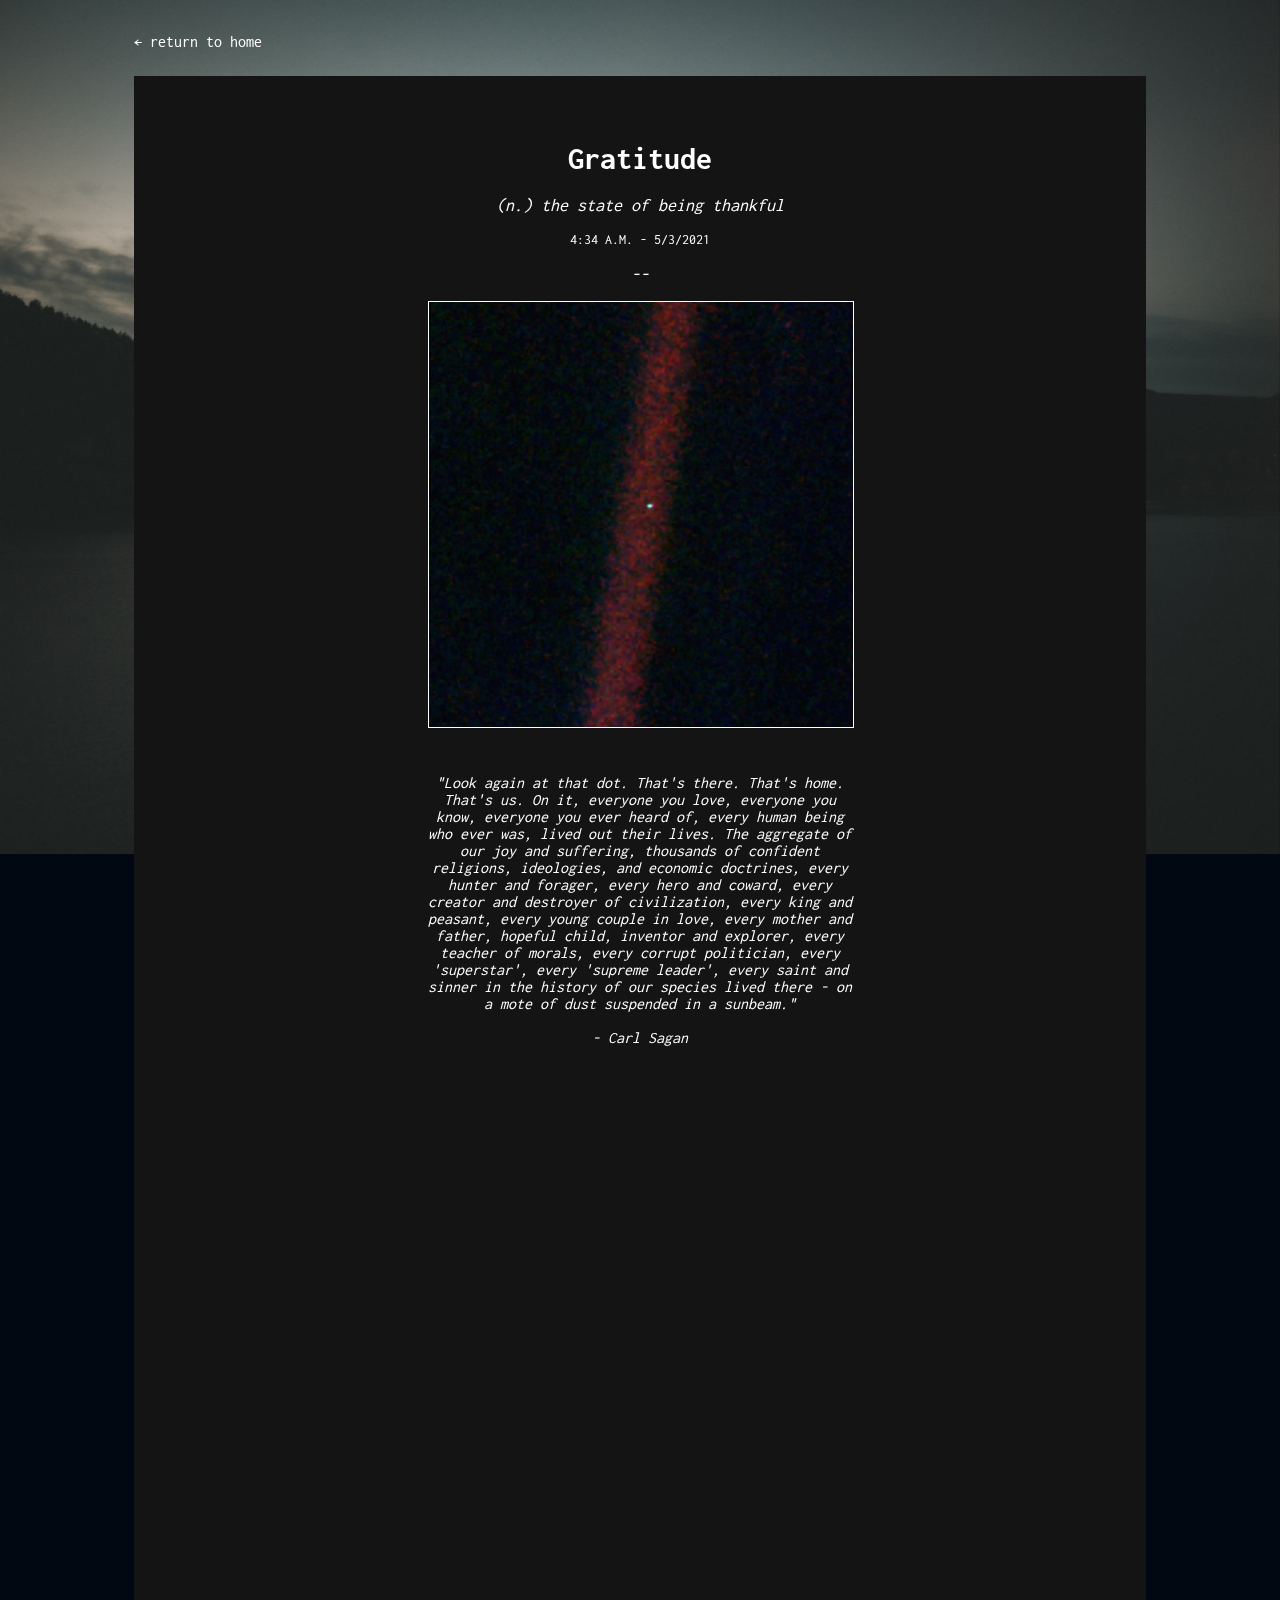
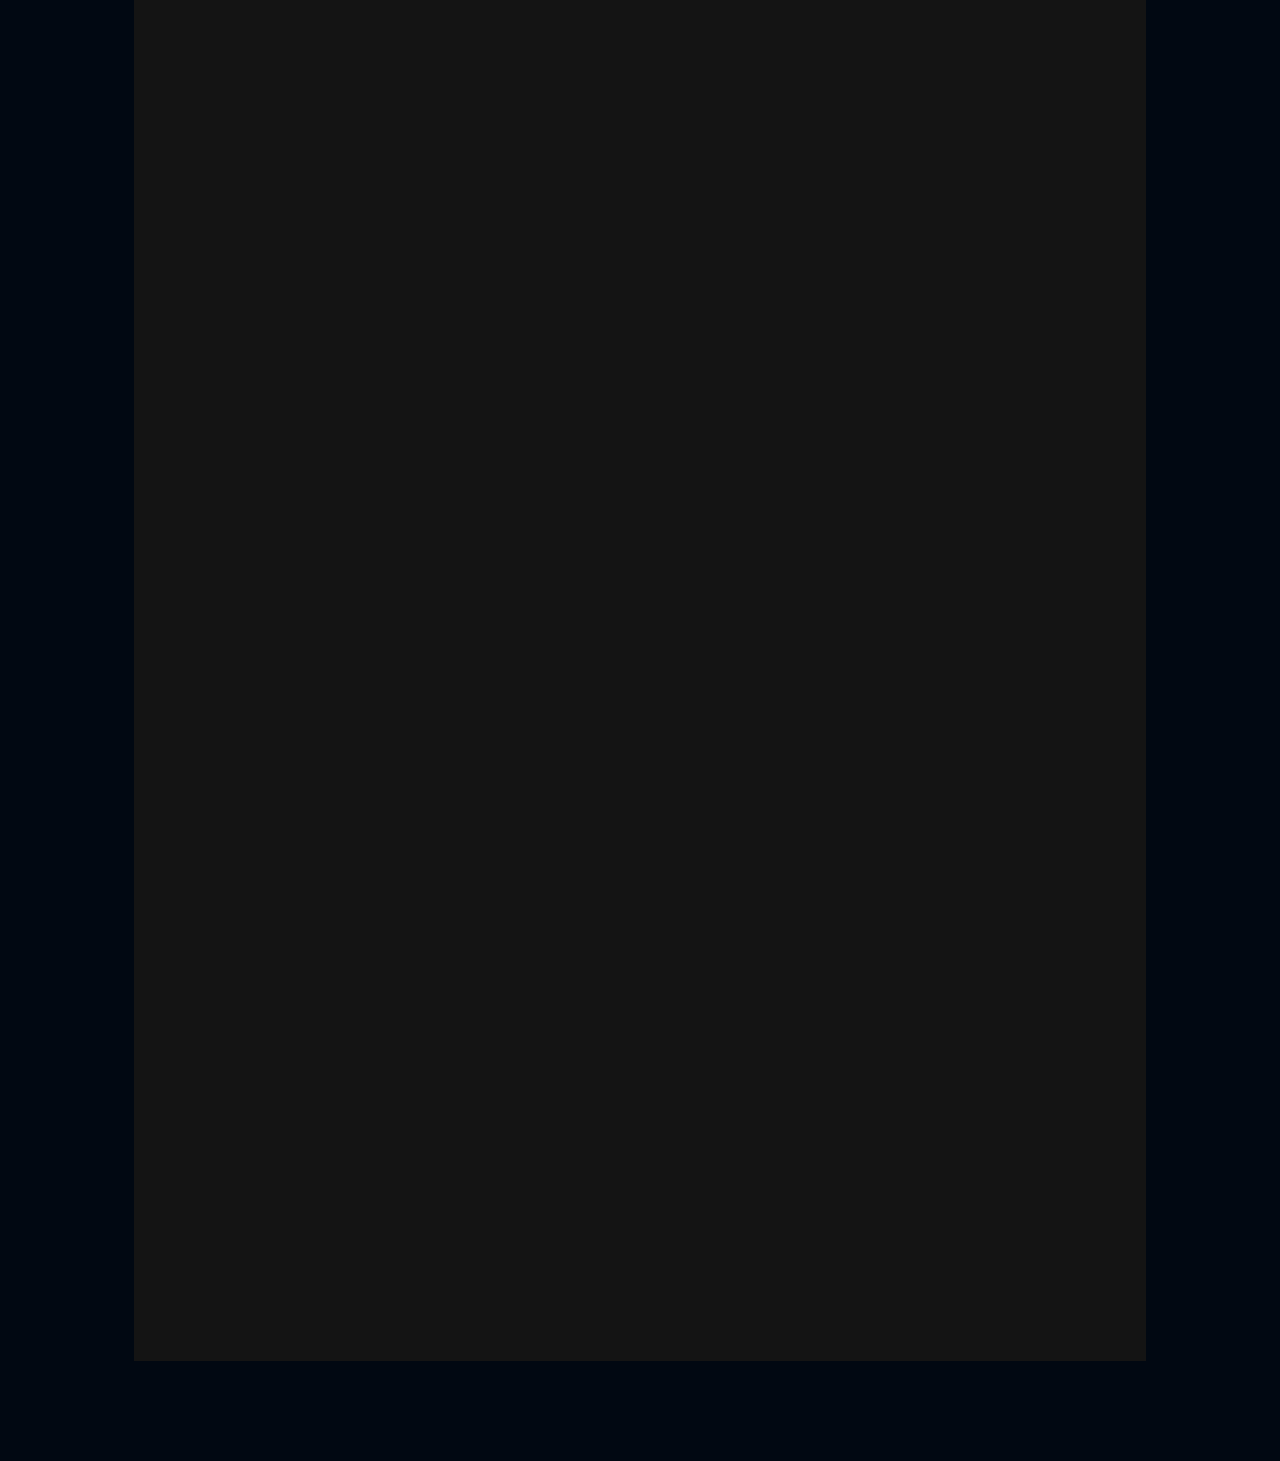
==== gratitude.html @ 6ecf6452 "changed some more styling" ====
<html>
    <head>
        <title>ataraxia</title>
        <link rel="icon" href="icons/buddha.png">
        <meta name="viewport" content="width=device-width, initial-scale=1.0">
        <link href="https://cdn.jsdelivr.net/npm/bootstrap@5.0.0-beta3/dist/css/bootstrap.min.css" rel="stylesheet" integrity="sha384-eOJMYsd53ii+scO/bJGFsiCZc+5NDVN2yr8+0RDqr0Ql0h+rP48ckxlpbzKgwra6" crossorigin="anonymous"> <!--bootstrap-->
        <script src="https://cdn.jsdelivr.net/npm/bootstrap@5.0.0-beta3/dist/js/bootstrap.bundle.min.js" integrity="sha384-JEW9xMcG8R+pH31jmWH6WWP0WintQrMb4s7ZOdauHnUtxwoG2vI5DkLtS3qm9Ekf" crossorigin="anonymous"></script><!--bootstrap-->
        
        <link rel="stylesheet" href="styles/style_post1.css">
        <link href="https://unpkg.com/aos@2.3.1/dist/aos.css" rel="stylesheet"> <!--aos-->
        <script src="https://unpkg.com/aos@2.3.1/dist/aos.js"></script> <!--aos-->
        <link rel="preconnect" href="https://fonts.gstatic.com"> <!--fonts-->
        <link href="https://fonts.googleapis.com/css2?family=Nanum+Myeongjo&family=Open+Sans+Condensed:ital,wght@1,300&display=swap" rel="stylesheet"> <!--fonts-->
        <link href="https://fonts.googleapis.com/css2?family=Martel+Sans:wght@300&family=Playfair+Display:wght@600&display=swap" rel="stylesheet">
        <link href="https://fonts.googleapis.com/css2?family=Inconsolata&display=swap" rel="stylesheet">
        <script src="https://ajax.googleapis.com/ajax/libs/jquery/3.5.1/jquery.min.js"></script> <!--jquery-->
        
      
    </head>

    <body>
        <script>AOS.init({
            easing: 'ease-out-back',
            duration: 1000
        });</script>

        <div class="div_wrapper">

            <img id="background_img" src="post_images/gratitude.jpg">

            <div class="back_to_home"> 
                <a href="index.html">
                    ← return to home
                </a>
            </div>
            <div class="post_background">
                <div data-aos="fade-up" class="post_header">
                    <h1>Gratitude</h1>
                    <p>(n.) the state of being thankful</p>
                    <p style="font-size: 14px; font-style: normal;">4:34 A.M. - 5/3/2021</p>
                    <p style="text-align: center;">--</p>
                </div>

                <div class="post_content">
                    <div data-aos="fade-up" data-aos-delay="500" class="post_opening">
                        <img src="post_images/pbd.jpg">
                        <p style="text-align: center;">
                            "Look again at that dot. That's there. That's home. That's us. On it, everyone you love, everyone
                            you know, everyone you ever heard of, every human being who ever was, lived out their lives. The aggregate
                            of our joy and suffering, thousands of confident religions, ideologies, and economic doctrines, every hunter and forager,
                            every hero and coward, every creator and destroyer of civilization, every king and peasant, every young couple in love,
                            every mother and father, hopeful child, inventor and explorer, every teacher of morals, every corrupt politician, every 'superstar',
                            every 'supreme leader', every saint and sinner in the history of our species lived there - on a mote of dust suspended in a sunbeam."
                            <br><br>
                            - Carl Sagan
                        </p>
                    </div>
                    
                    <div data-aos="fade-up" class="post_body">
                        <br>
                    <p style="text-align: center;">--</p>
                    <br>
                    <p>
                        i have not lived on this earth for very long, 25 years to be precise, but i can say with absolute certainty 
                        that every person i have met so far has had their fair share of challenges and struggles. 
                        it's no secret that life is challenging for everybody, and because of these struggles, it's easy
                        to forget just how lucky we are to even be alive. our very existence can be boiled down to a myriad of events
                        that brought about other sequences of events which eventually led up to now, the present moment. 
                        really take that in for a second! as of right now, you are able to take a deep breath and realize 
                        that you are a product of every event that has ever happened in our mysterious universe. you and i are a part of this
                        entire thing. that makes us really special! this reality would not be the same if you did not exist in it. that is how 
                        special your existence is. think about that - the very nature of this reality is entirely dependent on whether you exist in it or not!
                    </p>
                    <p style="text-align: center;">--</p>
                    <p>
                        i've always been existential, even as a kid. i was so religious that as a 9-year-old, i would walk to church by myself
                        to attend sunday mass. i think it stems from the fact that i haven't really had it easy, even back then. 
                        whenever i experienced deep sadness, i would ask god why i was alive. the voice in my head would always tell me that 
                        i am here because he wants me to experience life. i'm not really about religion anymore. i'm not even sure i believe in the
                        abrahamic god. as i got older, i realize that the church has so much potential for good things. with the money they have, they can change 
                        lives of millions, even billions of people. i realize now that they care more about building beautiful churches to serve god than to help
                        those who are in need. why would a loving god allow cold, greedy men to have so much power? 
                    </p>
                    <p style="text-align: center;">--</p>
                    <p>
                        as a kid in the philippines, i have a vivid memory of seeing other kids going around the neighborhood
                        in their beat-up pedicabs, going through garbages to look for food. what made me so special that i had it better than them? 
                        what did i do to deserve a better life? what did they do to deserve such a shitty quality of life? and so as i grew older, i started to realize that
                        the existence of a loving god simply did not make sense. i started to realize that the belief that gave me so much comfort had been wrong all this time. 
                    </p>
                    <p style="text-align: center;">--</p>
                    <p>
                        i started looking for the meaning of life. for a couple of years, my grades plummeted along with my mental health. it kept me up at night. eventually, i found out about buddhism, and stoicism. 
                        i found admiration for these beliefs because they were realistic - life is full of suffering! i realized that this is the reason why it's so important
                        to be kind to others. i realized what people really meant when they say "you don't know what the person beside you is going through".
                        this realization made me realize how selfish i had been living. i felt as if a veil has been lifted off and i'm seeing life as it really is for the first time. 
                        my depression has blinded me for so long. it had never fully occurred to me that other people are going through shit too. i'm not alone in this.
                    </p>
                    <p style="text-align: center;">--</p>
                    <p>
                        that's when i started to be thankful for every good thing that i've been blessed with in this life. this whole time, i've had such a loving, caring partner
                        who has stayed by my side and supported me through my lowest lows. i've been blessed with good friends who have stayed loyal no matter the distance, both temporal and spacial.
                        gratitude made me realize how shitty of a son, brother, and friend i had been all this time. it's helped me realize that a huge reason i'm so depressed is because 
                        i would wallow in my sadness instead of focusing on all the good things that has ever happened to me. gratitude has made me realize that my existence is important, because now, i have to
                        become the best version of myself so that i can lift up the people around me. 
            
                    </p>
                    <p style="text-align: center;">--</p>
                    <p>
                        i realize now that there is no universal meaning to life. we are the ones who have to decide what meaning we give it. :)
                    </p>
                    <p style="text-align: center;">--</p>
                    <p style="font-style: italic; padding-bottom: 5vh; text-align: center;">
                        "to live is to suffer,
                        <br>
                        to survive is to find some meaning in the suffering."
                        <br>
                        - Friedrich Nietzsche
                    </p>
                    </div>
                </div>
            </div>
        </div>



    </body>
</html>
---- styles/style_post1.css ----
html{
    scroll-behavior: smooth;
    
}


body{
    background-color: #010812;
    font-family: 'Inconsolata', monospace;
}

#background_img{
    position: fixed;
    /* Set rules to fill background */
    width: 100%;

    /* Set up positioning */
    top: 0;
    left: 0;

    z-index: -100;
}




.back_to_home{
    margin-left: 10%;
    padding-top: 2%;
}

.back_to_home a{
    color: white;
    text-decoration: none;
}

.back_to_home a:hover{
    color: gray;
}

.post_background{
    background-color: #141414   ;
    /* opacity: 90%; */
    margin-top: 2%;
    margin-left: 10%;
    margin-right: 10%;
    margin-bottom: 2%;
}

.post_header{
    padding-top: 5vh;
    color: white;
    text-align: center;
}

.post_header p{
    font-style: italic;
    font-size: 18px;
}

.post_opening{
    font-style: italic;
    font-size: 16px;
    margin-left: 20%; 
    margin-right: 20%;
}

.post_opening p{
    padding-top: 30px;

}

.post_content {
    font-size: 20px;
    margin-left: 15%;
    margin-right: 15%;
    color: white;
    text-align: justify;
    
}

.post_content img{
    width: 100%;
    border: 1.5px solid white;
}




@media (max-width: 400px){ 
    #background_img{
        min-width: 100%;
        min-height: 100%;
    }

    .post_background{
        margin-left: 5%;
        margin-right: 5%;
    }
    
    .post_header p{
        font-size: 16px;
    }

    .post_opening{
        margin-left: 1%;
        margin-right: 1%;
    }
    .post_opening img{
        width: 100%;
    }

    .post_content{
        margin-left: 10%;
        margin-right: 10%;
        font-size: 20px;
    }

}
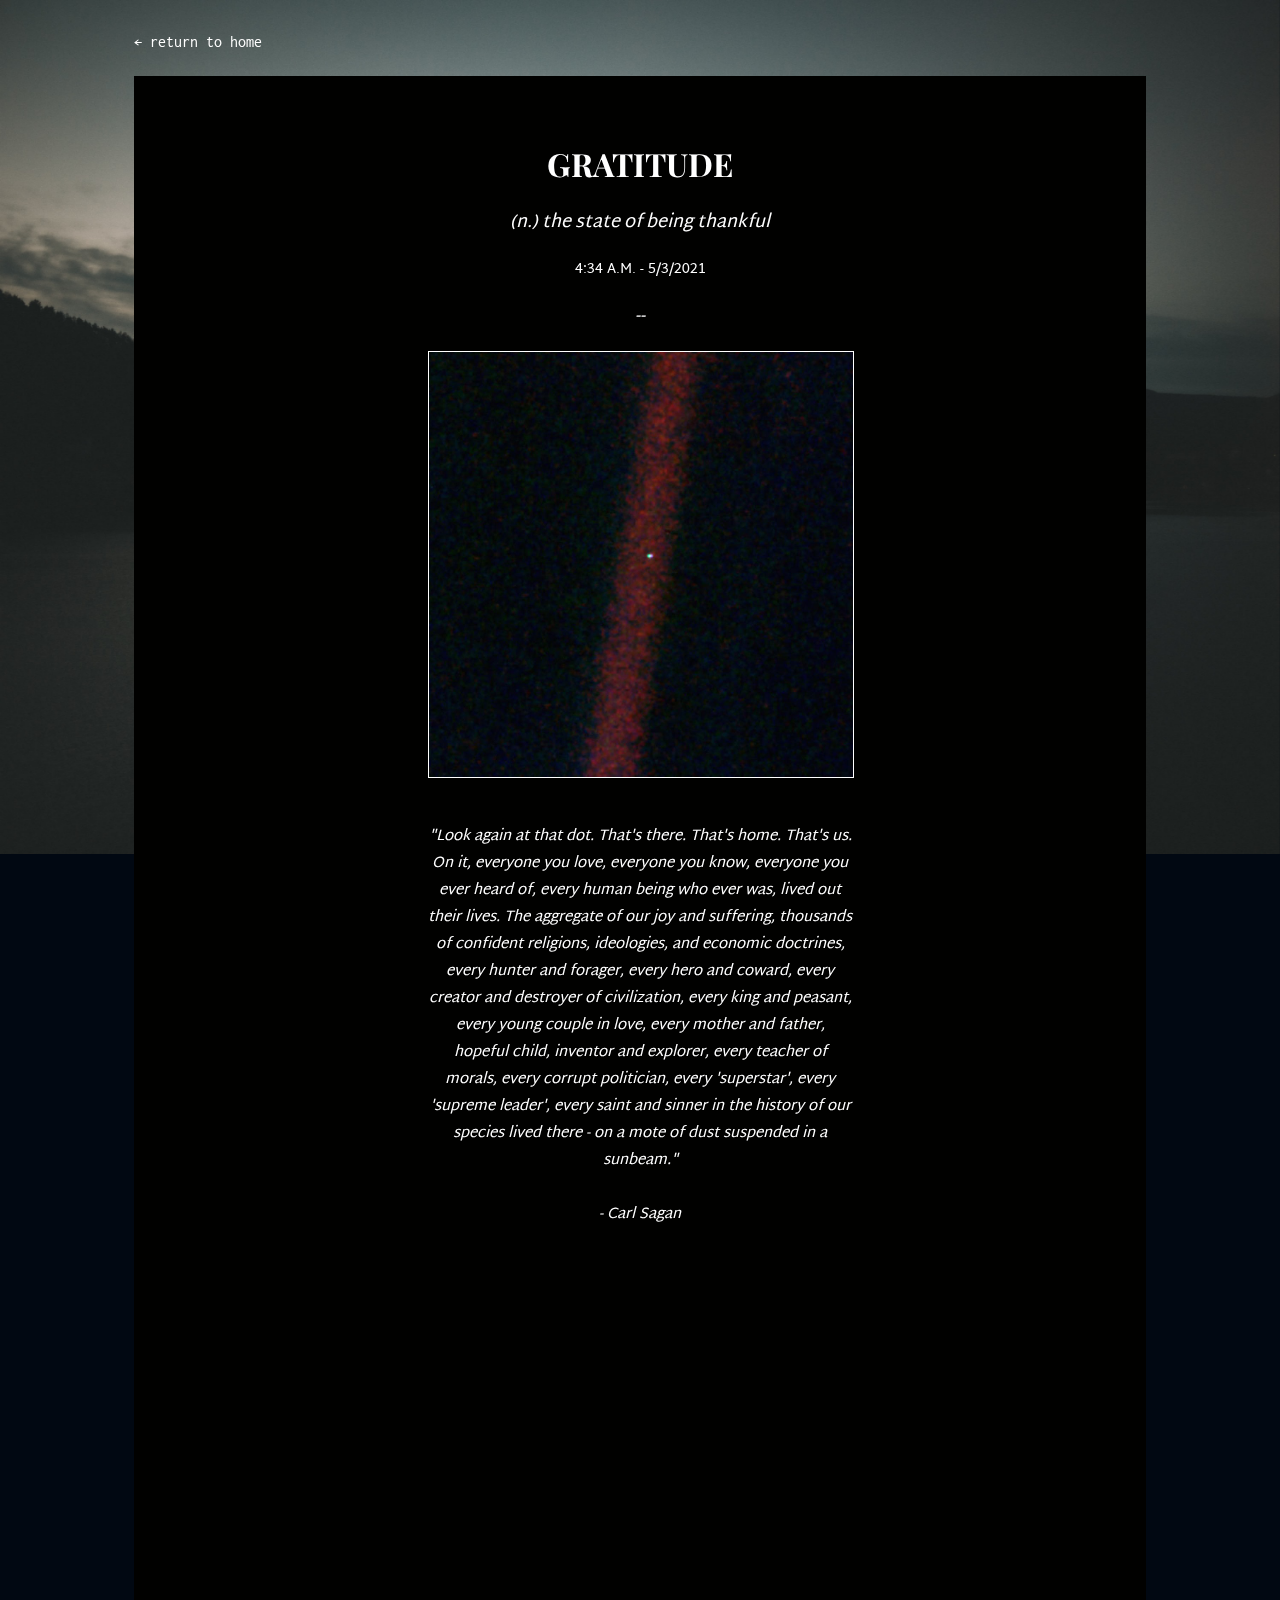
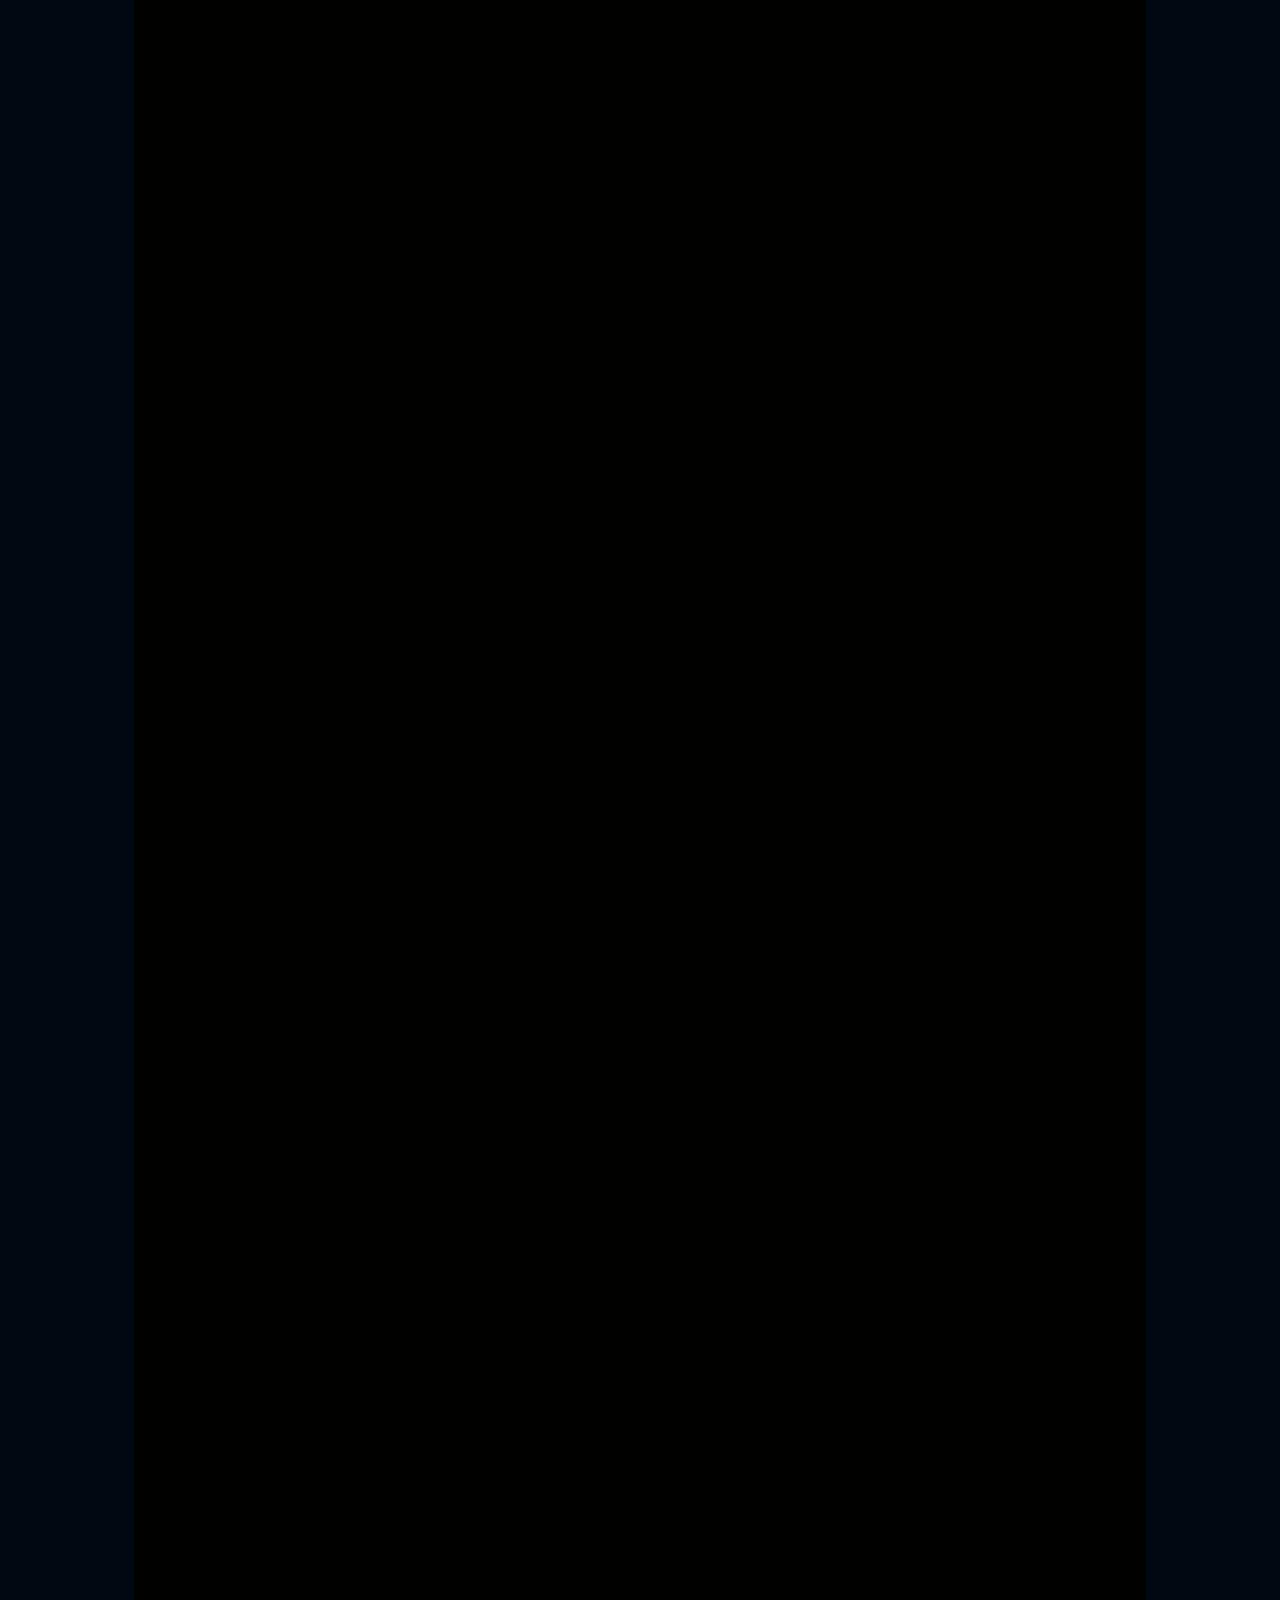
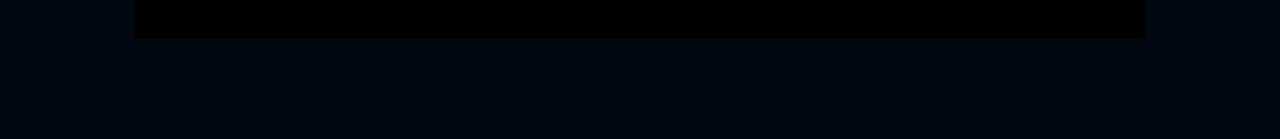
==== commit c85eef80: "Added a tournament, fixed fonts" ====
--- a/gratitude.html
+++ b/gratitude.html
@@ -12,6 +12,7 @@
         <link href="https://unpkg.com/aos@2.3.1/dist/aos.css" rel="stylesheet"> <!--aos-->
         <script src="https://unpkg.com/aos@2.3.1/dist/aos.js"></script> <!--aos-->
         <link rel="preconnect" href="https://fonts.gstatic.com"> <!--fonts-->
+        <link href="https://fonts.googleapis.com/css2?family=Cabin&display=swap" rel="stylesheet">
         <link href="https://fonts.googleapis.com/css2?family=Nanum+Myeongjo&family=Open+Sans+Condensed:ital,wght@1,300&display=swap" rel="stylesheet"> <!--fonts-->
         <link href="https://fonts.googleapis.com/css2?family=Martel+Sans:wght@300&family=Playfair+Display:wght@600&display=swap" rel="stylesheet">
         <link href="https://fonts.googleapis.com/css2?family=Inconsolata&display=swap" rel="stylesheet">
@@ -37,7 +38,7 @@
             </div>
             <div class="post_background">
                 <div data-aos="fade-up" class="post_header">
-                    <h1>Gratitude</h1>
+                    <h1 style="font-family: 'Playfair Display', serif;">GRATITUDE</h1>
                     <p>(n.) the state of being thankful</p>
                     <p style="font-size: 14px; font-style: normal;">4:34 A.M. - 5/3/2021</p>
                     <p style="text-align: center;">--</p>
@@ -46,7 +47,7 @@
                 <div class="post_content">
                     <div data-aos="fade-up" data-aos-delay="500" class="post_opening">
                         <img src="post_images/pbd.jpg">
-                        <p style="text-align: center;">
+                        <p id="img_caption">
                             "Look again at that dot. That's there. That's home. That's us. On it, everyone you love, everyone
                             you know, everyone you ever heard of, every human being who ever was, lived out their lives. The aggregate
                             of our joy and suffering, thousands of confident religions, ideologies, and economic doctrines, every hunter and forager,
@@ -101,7 +102,7 @@
                     <p style="text-align: center;">--</p>
                     <p>
                         that's when i started to be thankful for every good thing that i've been blessed with in this life. this whole time, i've had such a loving, caring partner
-                        who has stayed by my side and supported me through my lowest lows. i've been blessed with good friends who have stayed loyal no matter the distance, both temporal and spacial.
+                        who has stayed by my side and supported me through my lowest lows. i've been blessed with good friends who have stayed loyal no matter the distance, both temporal and spatial.
                         gratitude made me realize how shitty of a son, brother, and friend i had been all this time. it's helped me realize that a huge reason i'm so depressed is because 
                         i would wallow in my sadness instead of focusing on all the good things that has ever happened to me. gratitude has made me realize that my existence is important, because now, i have to
                         become the best version of myself so that i can lift up the people around me. 
@@ -112,7 +113,7 @@
                         i realize now that there is no universal meaning to life. we are the ones who have to decide what meaning we give it. :)
                     </p>
                     <p style="text-align: center;">--</p>
-                    <p style="font-style: italic; padding-bottom: 5vh; text-align: center;">
+                    <p style="font-style: italic; padding-bottom: 5vh; text-align: center; color: gold;">
                         "to live is to suffer,
                         <br>
                         to survive is to find some meaning in the suffering."
--- a/styles/style_post1.css
+++ b/styles/style_post1.css
@@ -7,7 +7,7 @@
 
 body{
     background-color: #010812;
-    font-family: 'Inconsolata', monospace;
+    font-family: 'Martel Sans', sans-serif;
 }
 
 #background_img{
@@ -31,6 +31,7 @@
 }
 
 .back_to_home a{
+    font-family: 'Inconsolata', monospace;
     color: white;
     text-decoration: none;
 }
@@ -40,7 +41,7 @@
 }
 
 .post_background{
-    background-color: #141414   ;
+    background-color: #010100   ;
     /* opacity: 90%; */
     margin-top: 2%;
     margin-left: 10%;
@@ -67,12 +68,15 @@
 }
 
 .post_opening p{
+    
+    text-align:center;
     padding-top: 30px;
+    font-size: 15px;
 
 }
 
 .post_content {
-    font-size: 20px;
+    font-size: 16px;
     margin-left: 15%;
     margin-right: 15%;
     color: white;
@@ -100,7 +104,7 @@
     }
     
     .post_header p{
-        font-size: 16px;
+        font-size: 15px;
     }
 
     .post_opening{
@@ -114,7 +118,7 @@
     .post_content{
         margin-left: 10%;
         margin-right: 10%;
-        font-size: 20px;
+        font-size: 15px;
     }
 
 }
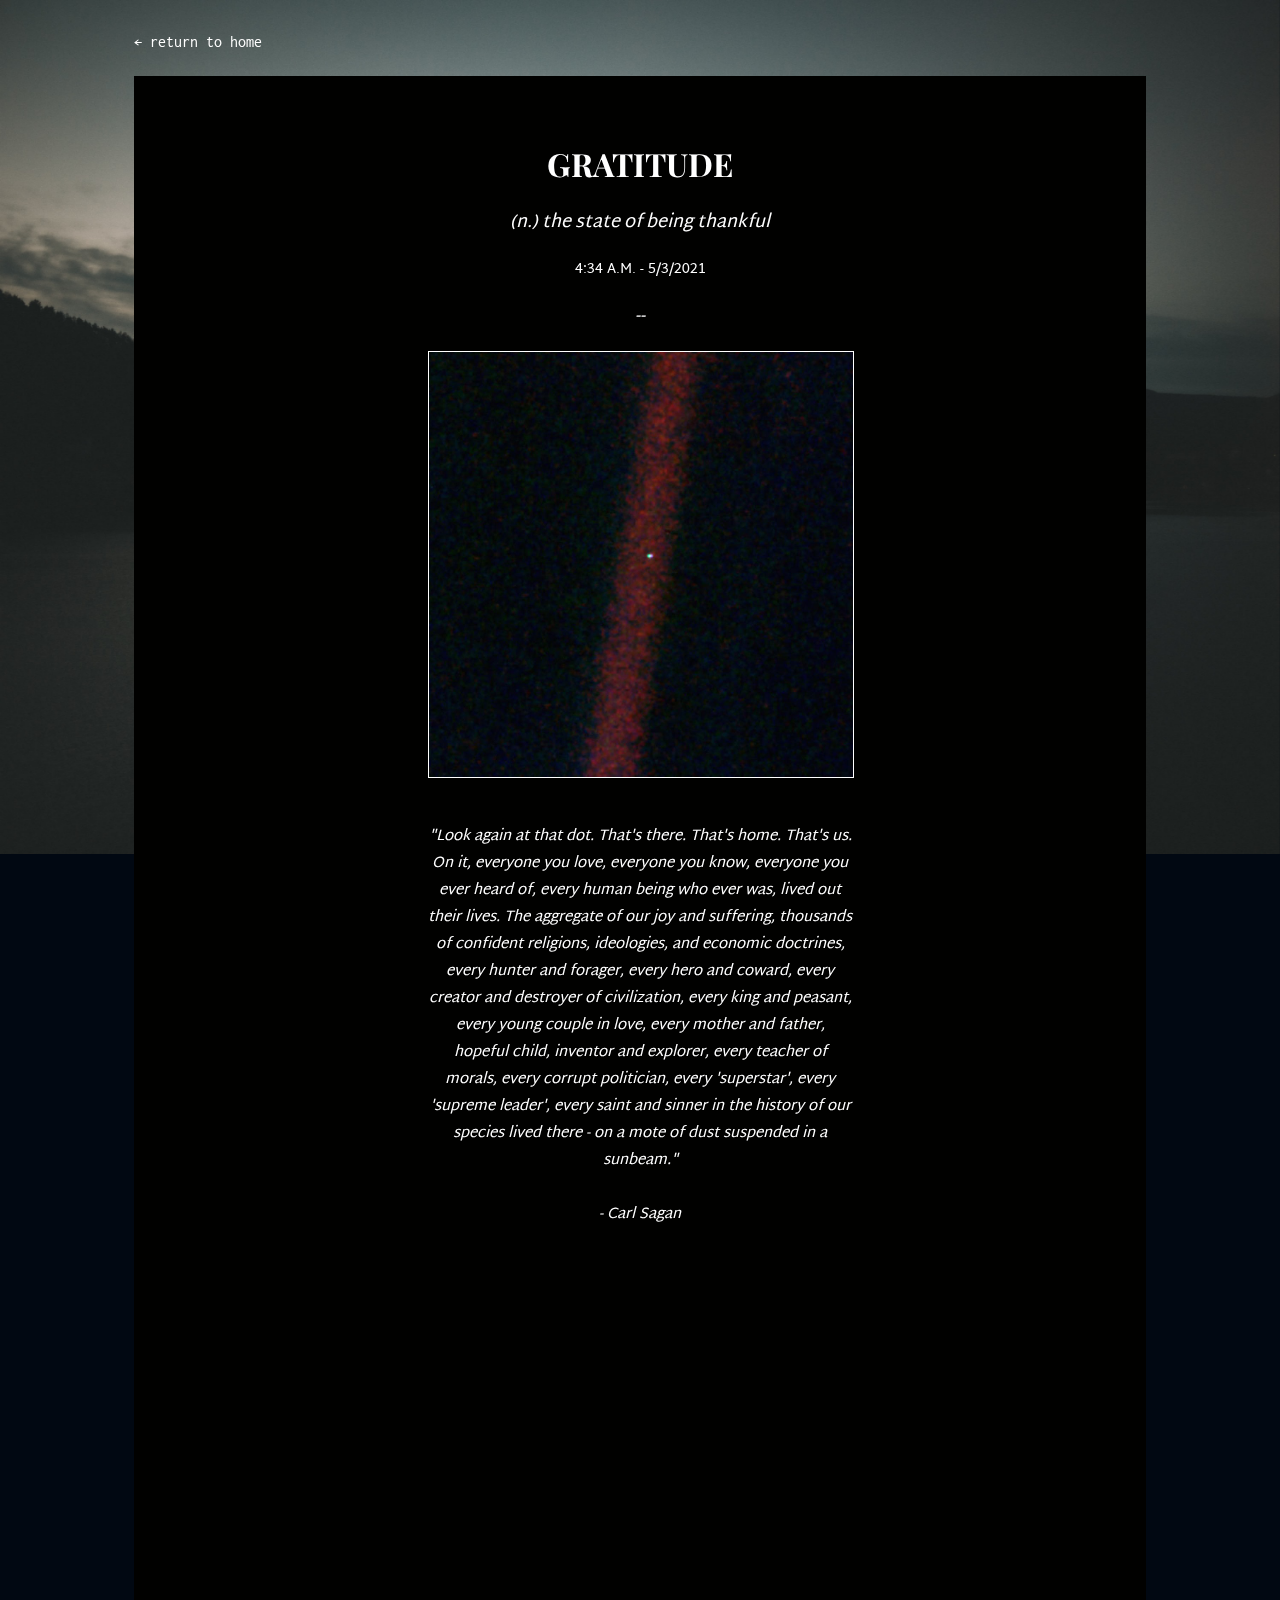
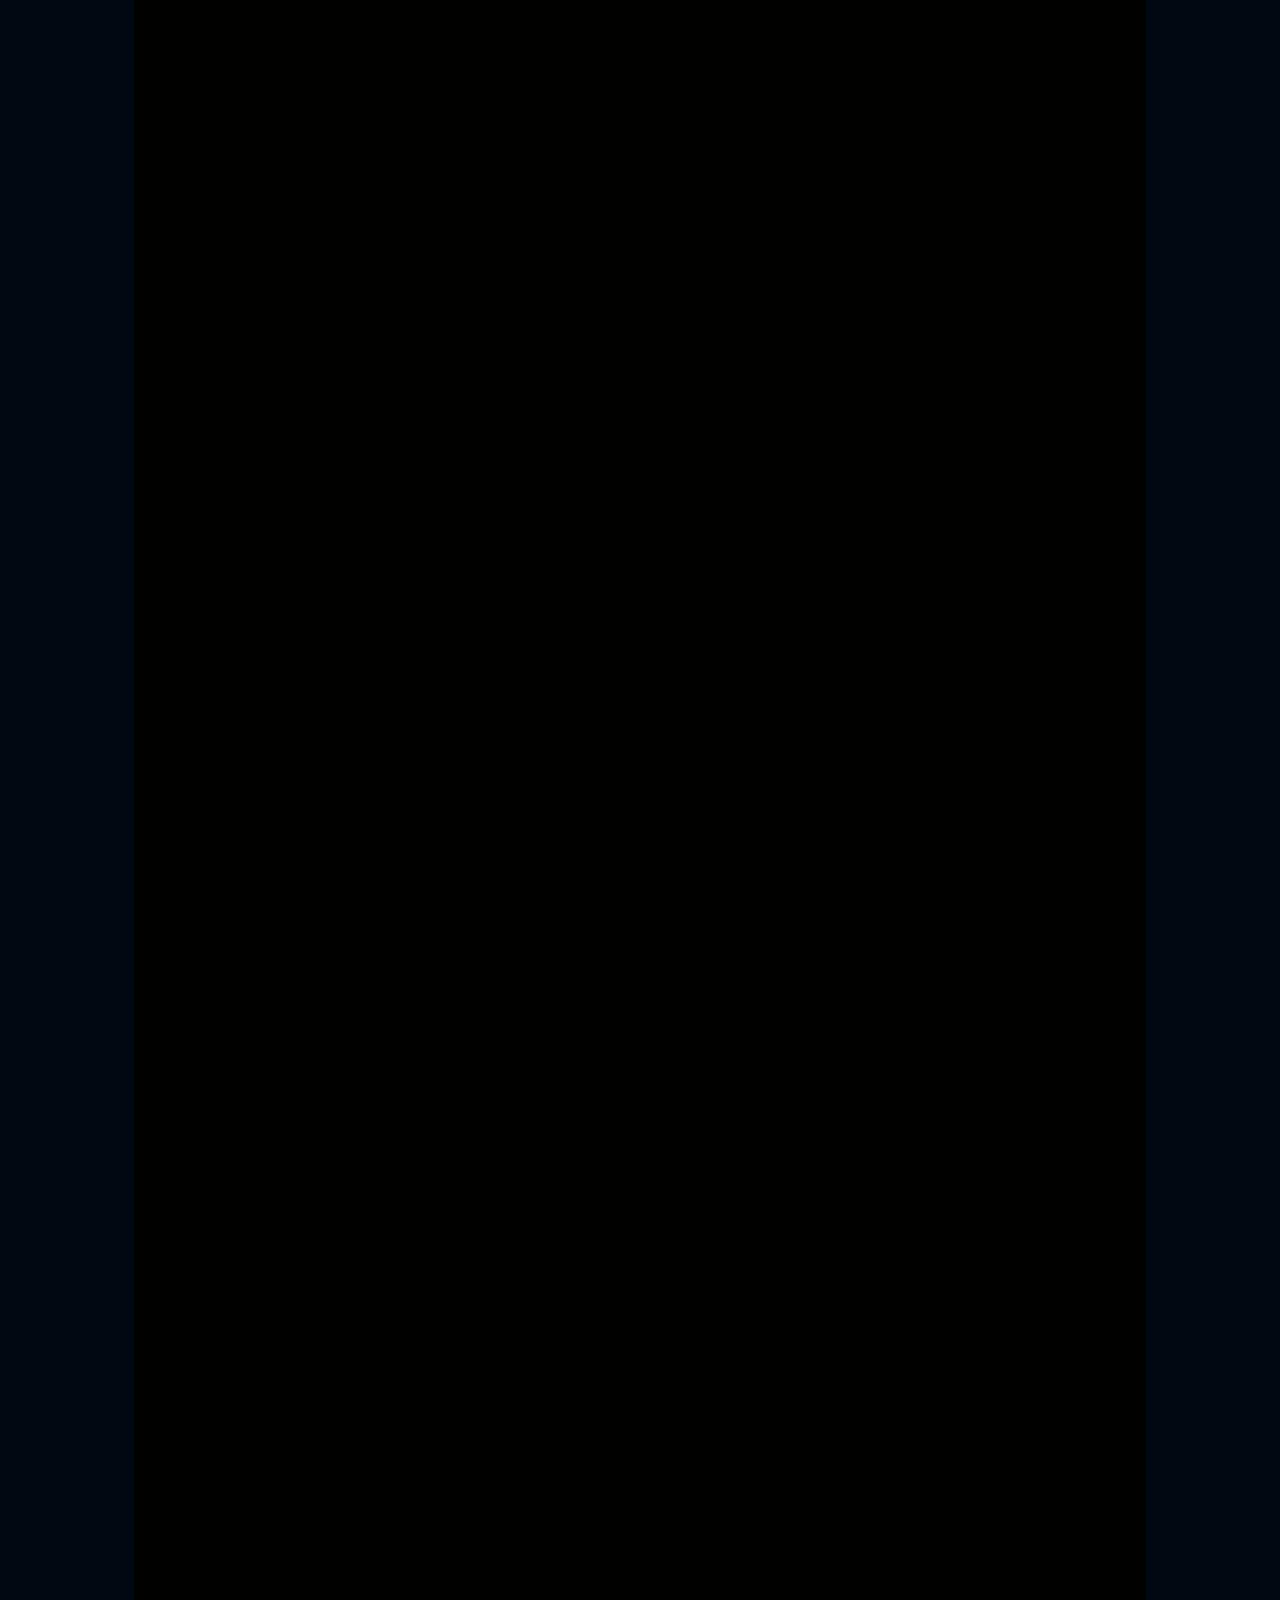
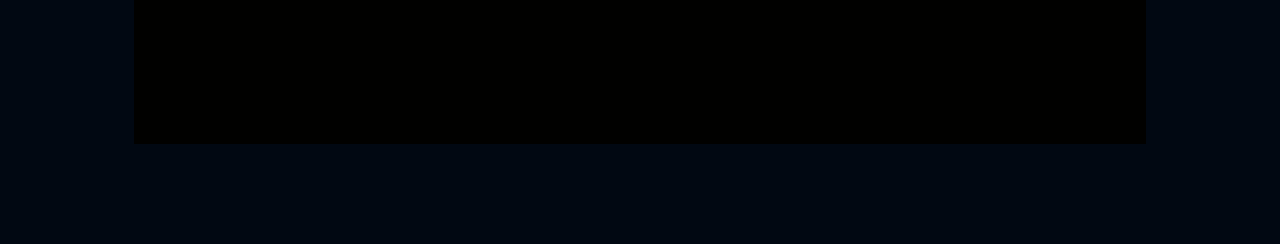
==== commit 4889cce4: "changed some stuff" ====
--- a/gratitude.html
+++ b/gratitude.html
@@ -71,35 +71,39 @@
                         that brought about other sequences of events which eventually led up to now, the present moment. 
                         really take that in for a second! as of right now, you are able to take a deep breath and realize 
                         that you are a product of every event that has ever happened in our mysterious universe. you and i are a part of this
-                        entire thing. that makes us really special! this reality would not be the same if you did not exist in it. that is how 
+                        entire thing. that makes us really special - this reality would not be the same if you did not exist in it. that is how 
                         special your existence is. think about that - the very nature of this reality is entirely dependent on whether you exist in it or not!
                     </p>
-                    <p style="text-align: center;">--</p>
+
                     <p>
                         i've always been existential, even as a kid. i was so religious that as a 9-year-old, i would walk to church by myself
                         to attend sunday mass. i think it stems from the fact that i haven't really had it easy, even back then. 
                         whenever i experienced deep sadness, i would ask god why i was alive. the voice in my head would always tell me that 
-                        i am here because he wants me to experience life. i'm not really about religion anymore. i'm not even sure i believe in the
+                        i am here because he wants me to experience life. i do believe there is a higher power, though i'm not really about religion anymore. i'm not even sure i believe in the
                         abrahamic god. as i got older, i realize that the church has so much potential for good things. with the money they have, they can change 
-                        lives of millions, even billions of people. i realize now that they care more about building beautiful churches to serve god than to help
-                        those who are in need. why would a loving god allow cold, greedy men to have so much power? 
+                        lives of millions, even billions of people. the broken, the unfortunate, those swallowed up by the system, they all dream beside the empty 100 meter church.
+                        why would a loving god allow cold, greedy men to have so much power? 
                     </p>
-                    <p style="text-align: center;">--</p>
-                    <p>
-                        as a kid in the philippines, i have a vivid memory of seeing other kids going around the neighborhood
-                        in their beat-up pedicabs, going through garbages to look for food. what made me so special that i had it better than them? 
-                        what did i do to deserve a better life? what did they do to deserve such a shitty quality of life? and so as i grew older, i started to realize that
-                        the existence of a loving god simply did not make sense. i started to realize that the belief that gave me so much comfort had been wrong all this time. 
-                    </p>
-                    <p style="text-align: center;">--</p>
+                    
+                        <img src="post_images/pedicab.jpg" style=" display: block;width: 40%; margin-left: auto;
+                        margin-right: auto;">
+                        <p style="padding-top: 4%;">
+                            as a kid in the philippines, i have a vivid memory of seeing other kids going around the neighborhood
+                            in their beat-up pedicabs, going through garbages to look for food. what made me so special that i had it better than them? 
+                            what exactly did i do to deserve a better life? what did they do to deserve such a shitty quality of life? and so as time went on, i started to realize that
+                            the existence of a loving god simply did not make sense. i started to realize that the belief that gave me so much comfort might have been wrong all this time. 
+                        </p>
+                    
+                    
+
                     <p>
                         i started looking for the meaning of life. for a couple of years, my grades plummeted along with my mental health. it kept me up at night. eventually, i found out about buddhism, and stoicism. 
-                        i found admiration for these beliefs because they were realistic - life is full of suffering! i realized that this is the reason why it's so important
-                        to be kind to others. i realized what people really meant when they say "you don't know what the person beside you is going through".
+                        i found sudden admiration for the realistic messages that they preach - life is full of suffering! i realized that this is the reason why it's so important
+                        to be kind to others. it started to make sense what people really meant when they say "you don't know what the person beside you is going through".
                         this realization made me realize how selfish i had been living. i felt as if a veil has been lifted off and i'm seeing life as it really is for the first time. 
                         my depression has blinded me for so long. it had never fully occurred to me that other people are going through shit too. i'm not alone in this.
                     </p>
-                    <p style="text-align: center;">--</p>
+
                     <p>
                         that's when i started to be thankful for every good thing that i've been blessed with in this life. this whole time, i've had such a loving, caring partner
                         who has stayed by my side and supported me through my lowest lows. i've been blessed with good friends who have stayed loyal no matter the distance, both temporal and spatial.
@@ -108,9 +112,8 @@
                         become the best version of myself so that i can lift up the people around me. 
             
                     </p>
-                    <p style="text-align: center;">--</p>
                     <p>
-                        i realize now that there is no universal meaning to life. we are the ones who have to decide what meaning we give it. :)
+                        i realize now that there is no universal meaning to life. we are the ones who have to decide what meaning we give it.
                     </p>
                     <p style="text-align: center;">--</p>
                     <p style="font-style: italic; padding-bottom: 5vh; text-align: center; color: gold;">
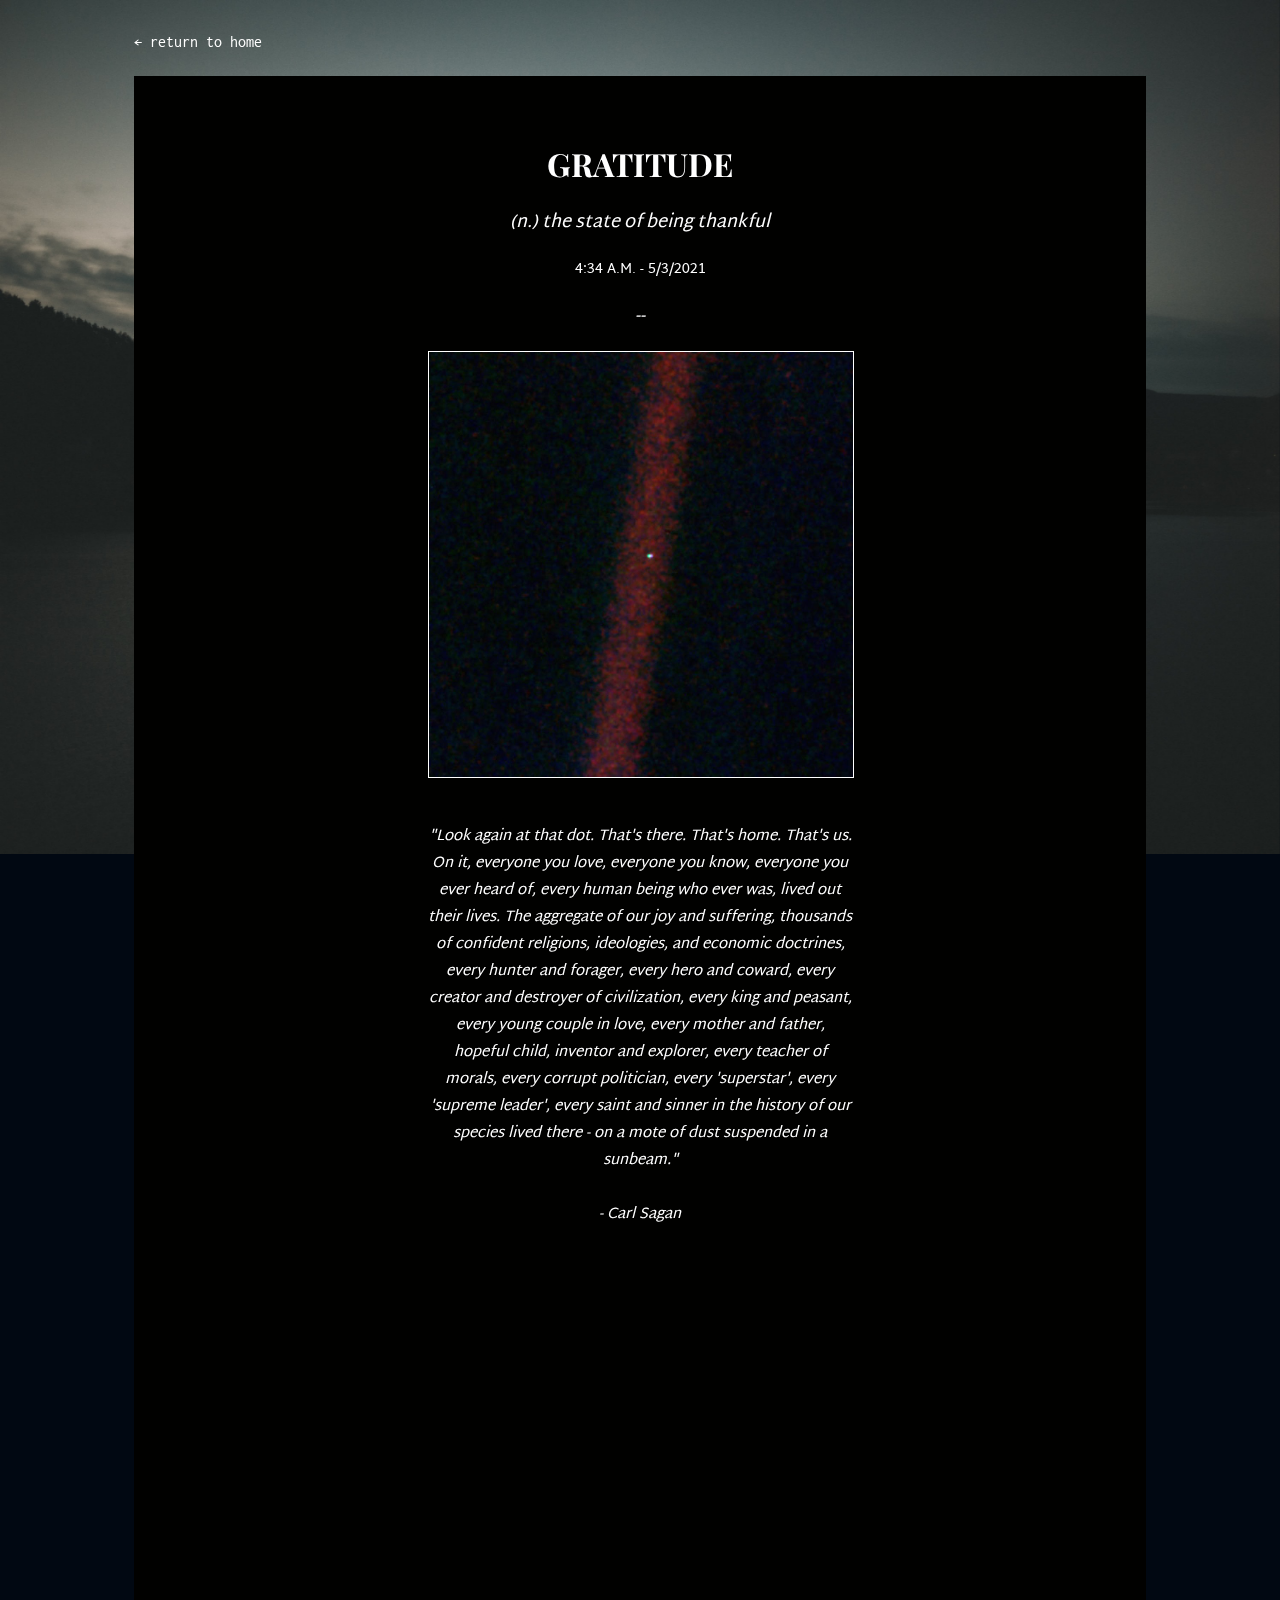
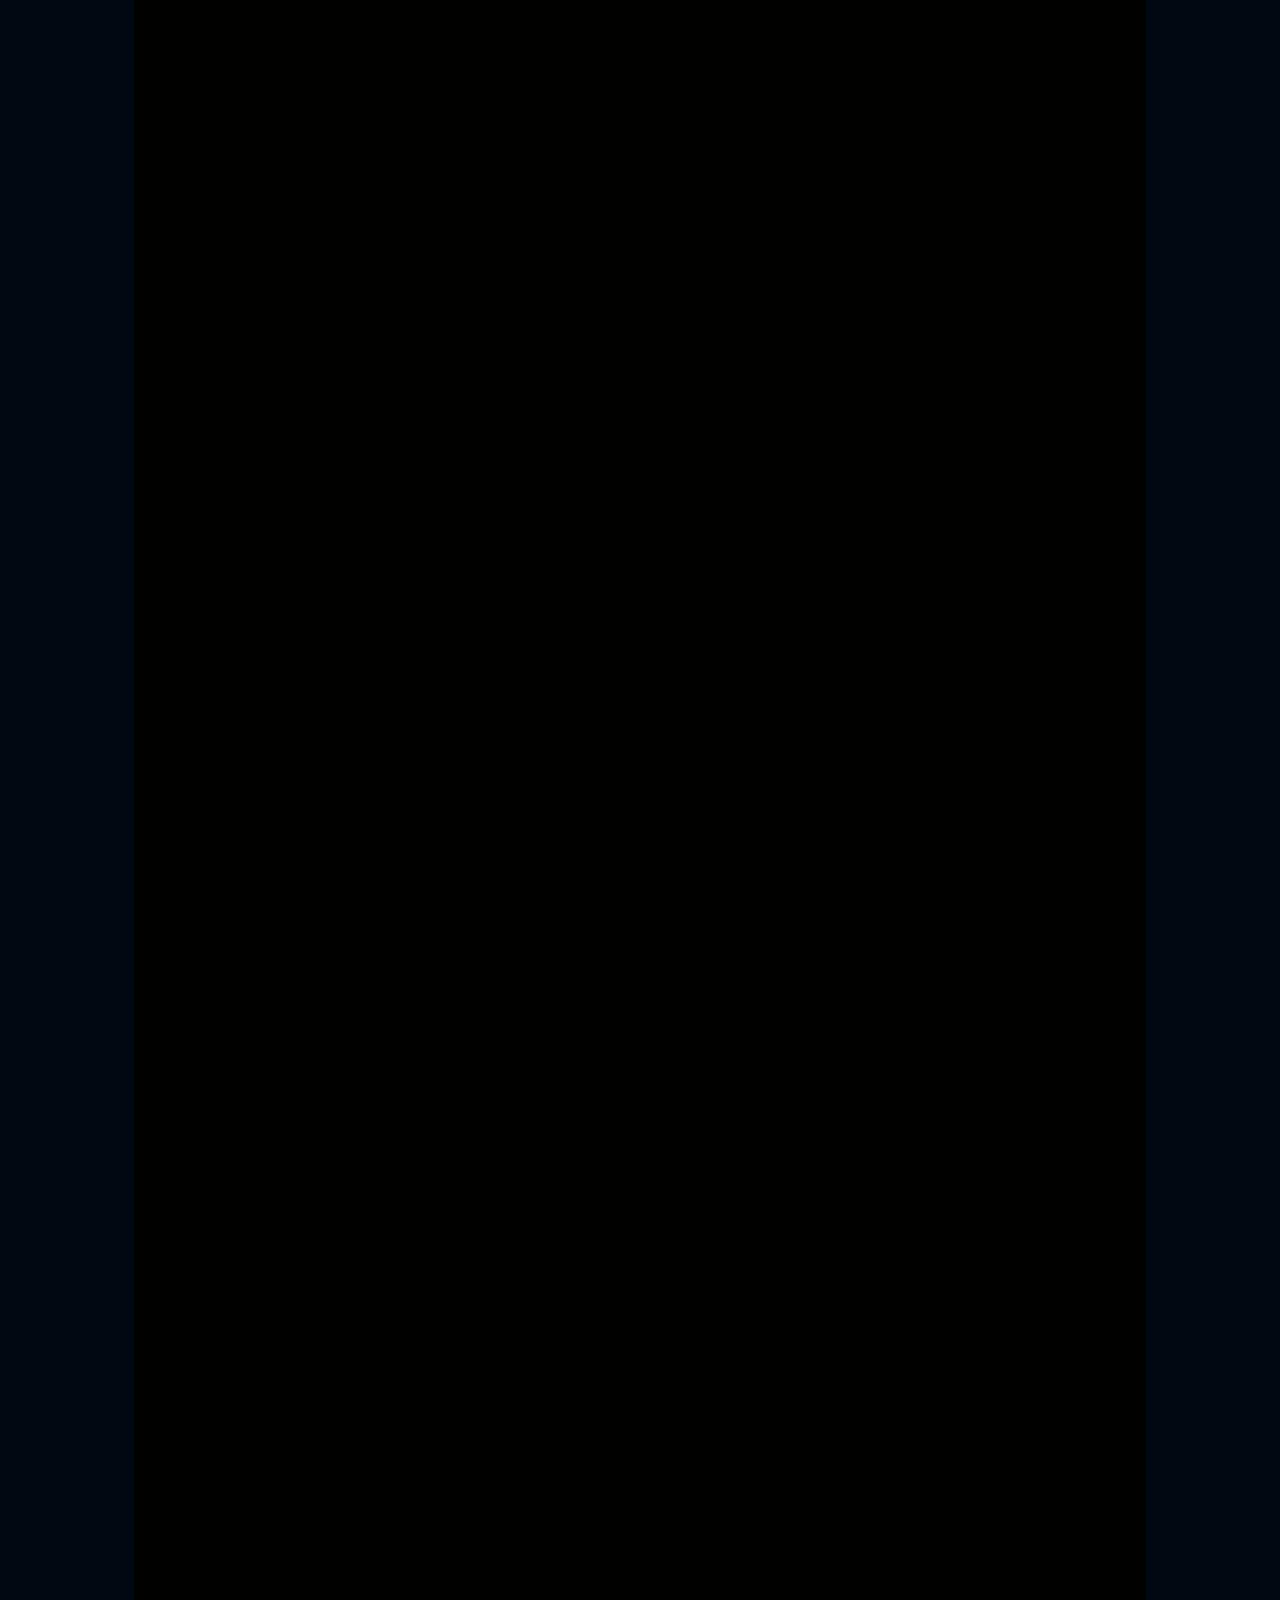
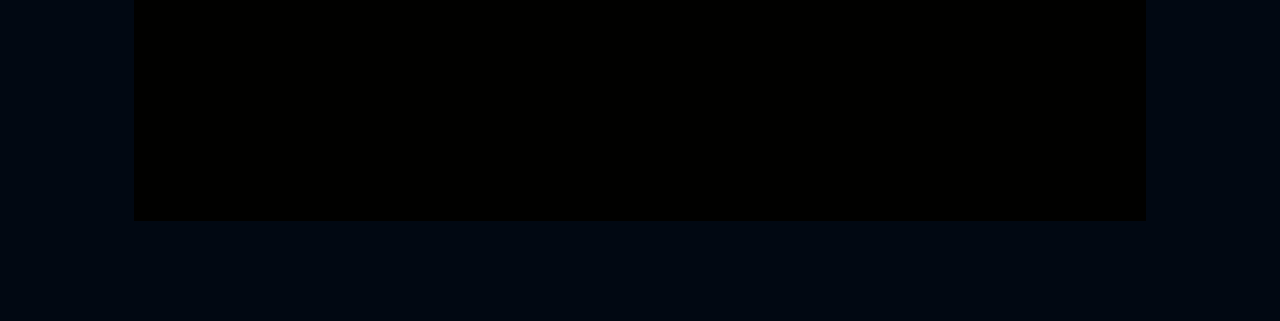
==== commit 57c07ce0: "changed some spacing" ====
--- a/gratitude.html
+++ b/gratitude.html
@@ -85,9 +85,8 @@
                         why would a loving god allow cold, greedy men to have so much power? 
                     </p>
                     
-                        <img src="post_images/pedicab.jpg" style=" display: block;width: 40%; margin-left: auto;
-                        margin-right: auto;">
-                        <p style="padding-top: 4%;">
+                        <img id="pedicab" src="post_images/pedicab.jpg">
+                        <p style="padding-top: 5%;">
                             as a kid in the philippines, i have a vivid memory of seeing other kids going around the neighborhood
                             in their beat-up pedicabs, going through garbages to look for food. what made me so special that i had it better than them? 
                             what exactly did i do to deserve a better life? what did they do to deserve such a shitty quality of life? and so as time went on, i started to realize that
--- a/styles/style_post1.css
+++ b/styles/style_post1.css
@@ -20,6 +20,13 @@
     left: 0;
 
     z-index: -100;
+}
+
+#pedicab {
+    width: 50%;
+    display: block;
+    margin-left: auto;
+    margin-right: auto;
 }
 
 
@@ -99,8 +106,7 @@
     }
 
     .post_background{
-        margin-left: 5%;
-        margin-right: 5%;
+        margin:0;
     }
     
     .post_header p{
@@ -121,6 +127,10 @@
         font-size: 15px;
     }
 
+    #pedicab{
+        width: 100%;
+    }
+
 }
 
 
